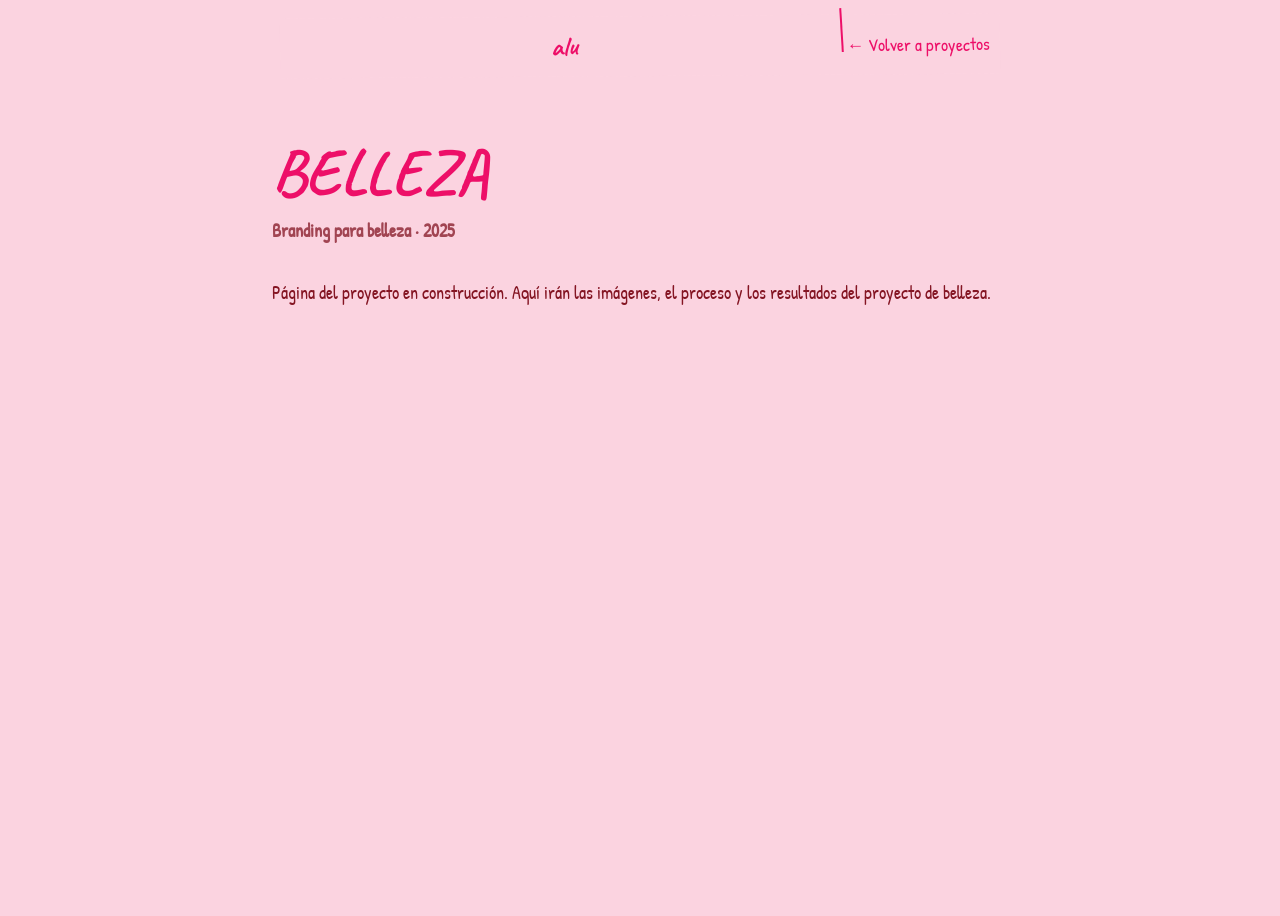
==== proyectos/belleza.html @ 4e46592c "initial commit" ====
<!DOCTYPE html>
<html lang="es">
<head>
  <meta charset="UTF-8">
  <meta name="viewport" content="width=device-width, initial-scale=1.0">
  <title>BELLEZA — Andrea Lucía</title>
  <link rel="preconnect" href="https://fonts.googleapis.com">
  <link rel="preconnect" href="https://fonts.gstatic.com" crossorigin>
  <link href="https://fonts.googleapis.com/css2?family=Caveat:wght@500;700&family=Patrick+Hand&display=swap" rel="stylesheet">
  <link rel="stylesheet" href="../styles.css">
  <link rel="stylesheet" href="proyecto.css">
</head>
<body class="project-page">
  <nav class="nav">
    <a class="nav-logo" href="../index.html">alu</a>
    <div class="nav-links">
      <a href="../index.html#proyectos">← Volver a proyectos</a>
    </div>
  </nav>
  <main class="project-detail">
    <h1>BELLEZA</h1>
    <p class="project-meta">Branding para belleza · 2025</p>
    <p>
      Página del proyecto en construcción. Aquí irán las imágenes, el proceso y
      los resultados del proyecto de belleza.
    </p>
  </main>
</body>
</html>
---- styles.css ----
/* Paleta del boceto PDF + papel de cuaderno */
:root {
  --magenta: #ED0F68;
  --maroon: #841523;
  --pink: #FBD3E0;
  --lime: #D0D98C;
  --orange: #EF4223;
  --paper: #F7F0DE;
  --paper-line: rgba(237, 15, 104, 0.08);
  --font-hand: "Caveat", cursive;
  --font-body: "Patrick Hand", cursive;
}

* { margin: 0; padding: 0; box-sizing: border-box; }

html { scroll-behavior: smooth; }

body {
  font-family: var(--font-body);
  font-size: 1.15rem;
  color: var(--maroon);
  /* papel de cuaderno: rayas horizontales suaves */
  background:
    repeating-linear-gradient(
      transparent 0px, transparent 34px,
      var(--paper-line) 34px, var(--paper-line) 36px
    ),
    var(--paper);
}

h1, h2, h3 { font-family: var(--font-hand); line-height: 1; }

img { max-width: 100%; display: block; }

/* Borde "dibujado a mano": radios asimétricos + ligera rotación */
.sketch-border {
  border: 3px solid var(--magenta);
  border-radius: 255px 25px 225px 25px / 25px 225px 25px 255px;
}

.page-label {
  font-family: var(--font-hand);
  font-size: 1.6rem;
  padding: 1rem 0 0 2.5rem;
  text-decoration: underline wavy var(--magenta) 2px;
  text-underline-offset: 6px;
}

.section-hint {
  font-size: 1rem;
  opacity: 0.7;
  margin: 0.4rem auto 2.2rem;
  text-align: center;
}

/* ---------- 1. Inicio ---------- */
.hero { min-height: 92vh; display: flex; flex-direction: column; }

.nav {
  margin: 1rem auto 0;
  width: min(720px, calc(100% - 3rem));
  display: flex;
  justify-content: space-between;
  align-items: center;
  background: rgba(251, 211, 224, 0.55);
  padding: 0.5rem 0.4rem;
  transform: rotate(-0.4deg);
}

.nav a {
  flex: 1;
  text-align: center;
  color: var(--magenta);
  text-decoration: none;
  font-size: 1.1rem;
  padding: 0.3rem 0.2rem;
  border-right: 2px solid var(--magenta);
}

.nav a:last-child { border-right: none; }

.nav a:hover { text-decoration: underline wavy 2px; text-underline-offset: 5px; }

.nav-logo {
  font-family: var(--font-hand);
  font-weight: 700;
  font-size: 1.7rem !important;
  transform: rotate(-3deg);
}

.hero-content {
  flex: 1;
  display: flex;
  flex-direction: column;
  align-items: center;
  justify-content: center;
  text-align: center;
  padding: 2.5rem 1.5rem 4rem;
}

.hero-avatar {
  margin-bottom: 0.5rem;
  transform: rotate(2deg);
}

.hero h1 {
  font-size: clamp(4rem, 11vw, 7rem);
  font-weight: 700;
  color: var(--magenta);
  transform: rotate(-2deg);
}

.hero-sub {
  margin-top: 0.8rem;
  font-size: clamp(1.3rem, 3vw, 1.7rem);
  max-width: 34ch;
}

.doodle-underline {
  width: 220px;
  height: 14px;
  margin-top: 0.6rem;
}

.hero-tag {
  margin-top: 1.2rem;
  font-size: 1rem;
  opacity: 0.7;
  max-width: 50ch;
}

/* ---------- 2. Sobre mí ---------- */
.about { padding: 4rem 2rem; }

.about-inner {
  max-width: 950px;
  margin: 0 auto;
  display: grid;
  grid-template-columns: 1fr 1.4fr;
  gap: 3.5rem;
  align-items: center;
}

/* Polaroid "foto mía" con clip, como en el cuaderno */
.polaroid {
  position: relative;
  background: #fff;
  padding: 0.9rem 0.9rem 0.5rem;
  border: 3px solid var(--magenta);
  border-radius: 18px 6px 14px 8px / 8px 14px 6px 18px;
  transform: rotate(-4deg);
  width: min(300px, 100%);
  margin: 0 auto;
  box-shadow: 6px 8px 0 rgba(237, 15, 104, 0.18);
  transition: transform 0.3s ease;
}

.polaroid:hover { transform: rotate(-1deg) scale(1.03); }

.paperclip {
  position: absolute;
  top: -22px;
  left: 24px;
  width: 22px;
  height: 44px;
  border: 3px solid var(--maroon);
  border-radius: 11px;
  border-bottom: none;
  transform: rotate(8deg);
}

.polaroid img {
  width: 100%;
  aspect-ratio: 4/5;
  object-fit: cover;
  border-radius: 8px 4px 10px 5px / 5px 10px 4px 8px;
}

.polaroid figcaption {
  font-family: var(--font-hand);
  font-size: 1.5rem;
  text-align: center;
  color: var(--magenta);
  padding: 0.4rem 0 0.2rem;
  transform: rotate(-2deg);
}

.polaroid.photo-missing::before {
  content: "foto de Andrea";
  display: grid;
  place-items: center;
  width: 100%;
  aspect-ratio: 4/5;
  border: 2px dashed var(--magenta);
  border-radius: 8px;
  color: var(--magenta);
  font-family: var(--font-hand);
  font-size: 1.4rem;
}

.about h2 {
  font-size: clamp(3rem, 6vw, 4.2rem);
  color: var(--magenta);
  margin-bottom: 1.2rem;
  transform: rotate(-1deg);
}

.about-hello {
  display: block;
  font-size: 0.45em;
  color: var(--maroon);
  margin-bottom: 0.2rem;
}

.about-text p { margin-bottom: 1rem; line-height: 1.55; }

.about-strong {
  background: linear-gradient(transparent 55%, var(--pink) 55%, var(--pink) 92%, transparent 92%);
  display: inline;
}

/* Educación / Experiencia, lado a lado como en el cuaderno */
.edu-exp {
  max-width: 950px;
  margin: 3.5rem auto 0;
  display: grid;
  grid-template-columns: 1fr 1fr;
  gap: 2rem;
}

.edu, .exp {
  padding: 1.8rem 2rem;
  background: rgba(251, 211, 224, 0.4);
}

.edu { transform: rotate(-0.6deg); }
.exp { transform: rotate(0.6deg); }

.edu h3, .exp h3 {
  font-size: 2rem;
  color: var(--magenta);
  margin-bottom: 1rem;
  text-decoration: underline wavy var(--magenta) 2px;
  text-underline-offset: 8px;
}

.edu ul, .exp ul { list-style: none; }

.edu li, .exp li {
  padding: 0.7rem 0;
  border-bottom: 2px dashed rgba(132, 21, 35, 0.25);
  display: flex;
  flex-direction: column;
}

.edu li:last-child, .exp li:last-child { border-bottom: none; }

.edu li span, .exp li span { font-size: 0.95rem; opacity: 0.75; }

/* ---------- 3. Cita ---------- */
.quote {
  padding: 5rem 2rem;
  text-align: center;
  background: var(--lime);
  border-top: 3px solid var(--maroon);
  border-bottom: 3px solid var(--maroon);
}

.quote blockquote { max-width: 800px; margin: 0 auto; }

.quote blockquote p {
  font-family: var(--font-hand);
  font-weight: 700;
  font-size: clamp(1.8rem, 4vw, 2.8rem);
  color: var(--magenta);
  transform: rotate(-1deg);
}

.quote footer {
  margin-top: 1.5rem;
  display: flex;
  flex-direction: column;
  gap: 0.2rem;
}

.quote cite { font-style: normal; font-weight: 700; }

.quote footer span { font-size: 1rem; opacity: 0.8; }

/* ---------- 4. Testimonios interactivos ---------- */
.testimonials-section { padding: 4.5rem 2rem; }

.testimonials-section h2 {
  font-size: clamp(2.4rem, 5vw, 3.4rem);
  color: var(--magenta);
  text-align: center;
  transform: rotate(-1deg);
}

.testimonials {
  max-width: 1100px;
  margin: 0 auto;
  display: grid;
  grid-template-columns: repeat(3, 1fr);
  gap: 1.8rem;
  align-items: start;
}

.testimonial-card {
  background: #fff;
  overflow: hidden;
  transition: transform 0.25s ease, box-shadow 0.25s ease;
}

.testimonial-card:nth-child(1) { transform: rotate(-1deg); }
.testimonial-card:nth-child(2) { transform: rotate(0.8deg); }
.testimonial-card:nth-child(3) { transform: rotate(-0.5deg); }

.testimonial-card:hover {
  transform: rotate(0deg) translateY(-5px);
  box-shadow: 6px 8px 0 rgba(237, 15, 104, 0.2);
}

.testimonial-card.open {
  background: var(--pink);
  transform: rotate(0deg);
  box-shadow: 6px 8px 0 rgba(237, 15, 104, 0.25);
}

.testimonial-toggle {
  all: unset;
  cursor: pointer;
  display: block;
  width: 100%;
  padding: 1.5rem;
  position: relative;
  box-sizing: border-box;
  font: inherit;
  color: var(--maroon);
}

.testimonial-toggle:focus-visible {
  outline: 3px dashed var(--magenta);
  outline-offset: -3px;
}

.testimonial-toggle p { line-height: 1.45; margin-bottom: 1rem; }

.testimonial-toggle footer { display: flex; flex-direction: column; }

.testimonial-toggle footer strong {
  font-family: var(--font-hand);
  font-size: 1.4rem;
  color: var(--magenta);
}

.testimonial-toggle footer span { font-size: 0.95rem; opacity: 0.75; }

.testimonial-toggle::after {
  content: "+ ver más";
  display: inline-block;
  margin-top: 0.8rem;
  font-family: var(--font-hand);
  font-size: 1.15rem;
  font-weight: 700;
  color: var(--magenta);
  text-decoration: underline wavy 2px;
  text-underline-offset: 4px;
}

.testimonial-card.open .testimonial-toggle::after { content: "− ver menos"; }

.sparkle {
  position: absolute;
  right: 1.2rem;
  bottom: 1.2rem;
  color: var(--orange);
  font-size: 1.1rem;
  letter-spacing: 0.2em;
}

.testimonial-details {
  padding: 0 1.5rem 1.5rem;
  display: grid;
  grid-template-rows: 0fr;
  transition: grid-template-rows 0.3s ease;
}

.testimonial-details > * { overflow: hidden; }

.testimonial-card.open .testimonial-details { grid-template-rows: 1fr; }

.testimonial-details p {
  line-height: 1.5;
  font-style: italic;
  margin-bottom: 1rem;
}

.testimonial-details dl {
  display: flex;
  flex-direction: column;
  gap: 0.4rem;
  border-top: 2px dashed rgba(132, 21, 35, 0.3);
  padding-top: 0.9rem;
}

.testimonial-details dl div { display: flex; gap: 0.5rem; font-size: 0.95rem; }

.testimonial-details dt { font-weight: 700; min-width: 5.5rem; }

/* ---------- Marquee ---------- */
.marquee {
  background: var(--pink);
  overflow: hidden;
  padding: 0.5rem 0;
  border-top: 3px dashed var(--magenta);
  border-bottom: 3px dashed var(--magenta);
  transform: rotate(-0.5deg) scale(1.01);
}

.marquee-track {
  display: flex;
  width: max-content;
  animation: marquee 18s linear infinite;
}

.marquee-track span {
  font-family: var(--font-hand);
  font-weight: 700;
  font-size: 1.5rem;
  color: var(--magenta);
  white-space: nowrap;
}

.marquee-track i { font-style: normal; color: var(--orange); }

@keyframes marquee {
  from { transform: translateX(0); }
  to { transform: translateX(-50%); }
}

/* ---------- 5. Proyectos ---------- */
.projects { padding: 5rem 2rem; text-align: center; }

.projects h2 {
  font-size: clamp(2.6rem, 6vw, 3.8rem);
  color: var(--magenta);
  transform: rotate(-1.5deg);
}

.projects-grid {
  max-width: 1000px;
  margin: 0 auto;
  display: grid;
  grid-template-columns: repeat(auto-fit, minmax(210px, 1fr));
  gap: 1.8rem;
}

.project-card {
  text-decoration: none;
  color: var(--maroon);
  background: #fff;
  padding: 0.8rem;
  transition: transform 0.25s ease, box-shadow 0.25s ease;
}

.project-card:nth-child(odd) { transform: rotate(-1.2deg); }
.project-card:nth-child(even) { transform: rotate(1.2deg); }

.project-card:hover, .project-card:focus-visible {
  transform: rotate(0deg) translateY(-6px);
  box-shadow: 6px 8px 0 rgba(237, 15, 104, 0.2);
}

.project-media {
  border: 2px dashed var(--magenta);
  border-radius: 10px 4px 12px 5px / 5px 12px 4px 10px;
  overflow: hidden;
  aspect-ratio: 4/3;
  background: var(--pink);
}

/* imagen oculta hasta hover, como pide el boceto */
.project-media img {
  width: 100%;
  height: 100%;
  object-fit: cover;
  opacity: 0;
  transform: scale(1.06);
  transition: opacity 0.3s ease, transform 0.4s ease;
}

.project-card:hover .project-media img,
.project-card:focus-visible .project-media img {
  opacity: 1;
  transform: scale(1);
}

.project-media.media-missing { display: grid; place-items: center; }

.project-media.media-missing::after {
  content: "imagen del proyecto";
  font-family: var(--font-hand);
  font-size: 1.2rem;
  color: var(--magenta);
  opacity: 0.7;
}

.project-media.media-missing img { display: none; }

.project-info {
  display: flex;
  justify-content: space-between;
  align-items: center;
  padding: 0.8rem 0.4rem 0.3rem;
}

.project-info h3 {
  font-size: 1.6rem;
  color: var(--magenta);
}

.project-arrow {
  display: grid;
  place-items: center;
  width: 2rem;
  height: 2rem;
  border: 2.5px solid var(--magenta);
  border-radius: 50% 45% 55% 48%;
  color: var(--magenta);
  font-size: 1rem;
  transition: transform 0.25s ease;
}

.project-card:hover .project-arrow { transform: translateX(4px) rotate(-8deg); }

/* ---------- 6. CTA ---------- */
.cta { padding: 4rem 2rem 0; }

.cta-card {
  max-width: 560px;
  margin: 0 auto;
  background: var(--pink);
  padding: 3.5rem 2.5rem;
  text-align: center;
  transform: rotate(-0.8deg);
}

.cta-pill {
  display: inline-block;
  font-family: var(--font-hand);
  font-size: 1.2rem;
  background: var(--lime);
  border: 2px solid var(--maroon);
  border-radius: 999px 800px 999px 850px;
  padding: 0.2rem 1rem;
  margin-bottom: 1.2rem;
  transform: rotate(1.5deg);
}

.cta-card h2 {
  font-size: clamp(2.8rem, 6vw, 4rem);
  color: var(--magenta);
}

.cta-card p {
  margin: 1.2rem auto 2rem;
  line-height: 1.55;
  max-width: 38ch;
}

.cta-button {
  display: inline-flex;
  align-items: center;
  gap: 0.5rem;
  background: var(--magenta);
  color: var(--pink);
  font-family: var(--font-hand);
  font-size: 1.5rem;
  font-weight: 700;
  text-decoration: none;
  padding: 0.6rem 1.8rem;
  border-color: var(--maroon);
  transition: transform 0.2s ease;
}

.cta-button:hover { transform: scale(1.06) rotate(-2deg); }

.footer {
  display: flex;
  justify-content: space-between;
  align-items: center;
  flex-wrap: wrap;
  gap: 1rem;
  padding: 3.5rem 2.5rem 1.5rem;
  font-size: 1rem;
}

.footer-links { display: flex; gap: 1.4rem; }

.footer-links a {
  color: var(--magenta);
  text-decoration: underline wavy 2px;
  text-underline-offset: 4px;
}

/* ---------- Responsive ---------- */
@media (max-width: 820px) {
  .about-inner { grid-template-columns: 1fr; }
  .edu-exp { grid-template-columns: 1fr; }
  .testimonials { grid-template-columns: 1fr; }
  .nav { flex-wrap: wrap; }
  .nav a { font-size: 0.95rem; }
}

@media (prefers-reduced-motion: reduce) {
  .marquee-track { animation: none; }
  html { scroll-behavior: auto; }
}
---- proyectos/proyecto.css ----
.project-page { background: var(--pink); min-height: 100vh; }

.project-detail {
  max-width: 800px;
  margin: 0 auto;
  padding: 4rem 2rem;
}

.project-detail h1 {
  font-size: clamp(2.5rem, 7vw, 4rem);
  color: var(--magenta);
}

.project-meta {
  font-weight: 700;
  margin: 0.8rem 0 2rem;
  opacity: 0.75;
}

.project-detail p { line-height: 1.6; }
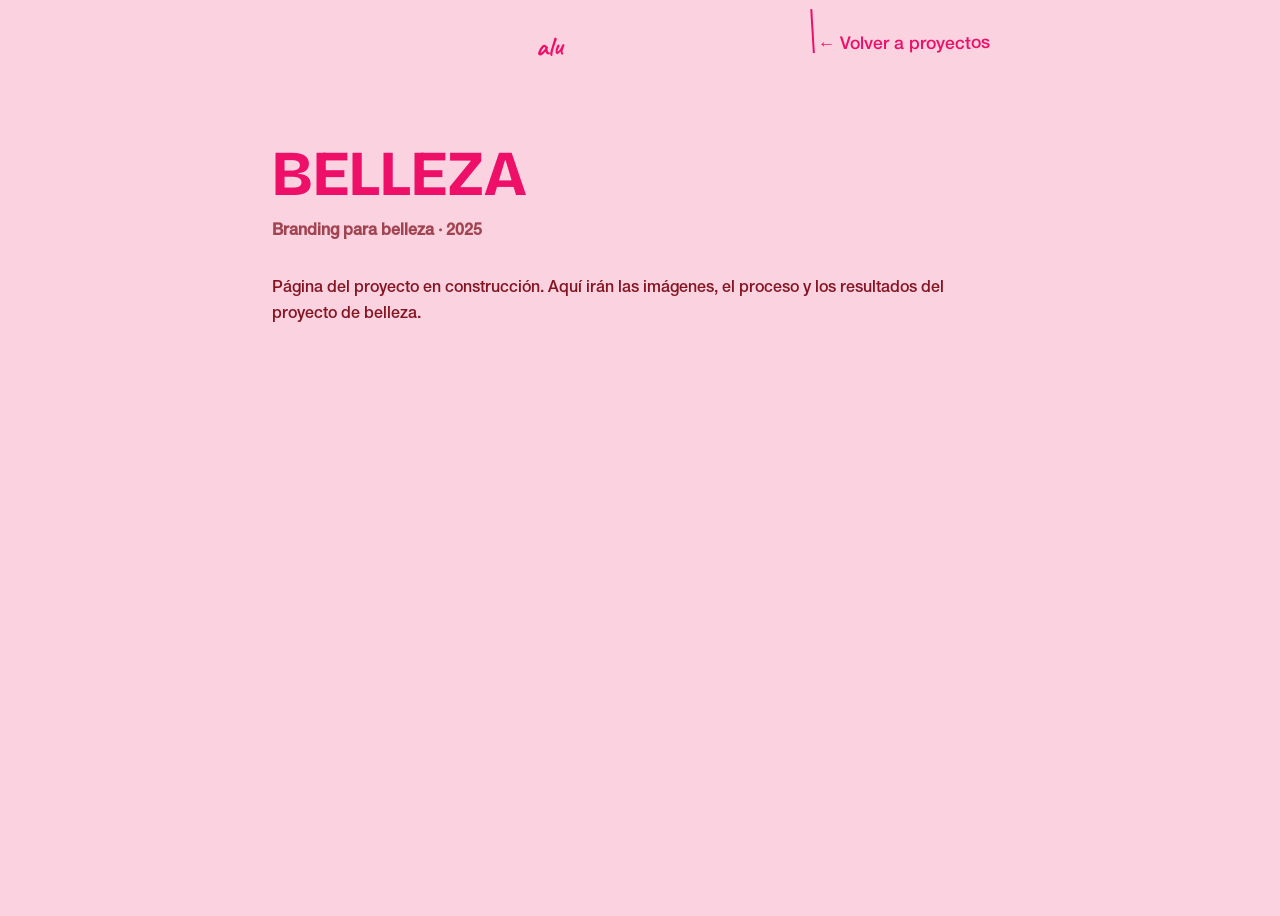
==== commit 03d5bacd: "Assets" ====
--- a/proyectos/belleza.html
+++ b/proyectos/belleza.html
@@ -6,7 +6,7 @@
   <title>BELLEZA — Andrea Lucía</title>
   <link rel="preconnect" href="https://fonts.googleapis.com">
   <link rel="preconnect" href="https://fonts.gstatic.com" crossorigin>
-  <link href="https://fonts.googleapis.com/css2?family=Caveat:wght@500;700&family=Patrick+Hand&display=swap" rel="stylesheet">
+  <link href="https://fonts.googleapis.com/css2?family=Bricolage+Grotesque:opsz,wght@12..96,400..800&family=Caveat:wght@500;700&display=swap" rel="stylesheet">
   <link rel="stylesheet" href="../styles.css">
   <link rel="stylesheet" href="proyecto.css">
 </head>
--- a/styles.css
+++ b/styles.css
@@ -1,4 +1,11 @@
 /* Paleta del boceto PDF + papel de cuaderno */
+@font-face {
+  font-family: "Helvetica Neue LT Pro";
+  src: url("assets/fonts/HelveticaNeueLTProMd.otf") format("opentype");
+  font-weight: 500;
+  font-display: swap;
+}
+
 :root {
   --magenta: #ED0F68;
   --maroon: #841523;
@@ -8,7 +15,8 @@
   --paper: #F7F0DE;
   --paper-line: rgba(237, 15, 104, 0.08);
   --font-hand: "Caveat", cursive;
-  --font-body: "Patrick Hand", cursive;
+  --font-display: "Bricolage Grotesque", sans-serif;
+  --font-body: "Helvetica Neue LT Pro", "Helvetica Neue", Helvetica, Arial, sans-serif;
 }
 
 * { margin: 0; padding: 0; box-sizing: border-box; }
@@ -17,7 +25,8 @@
 
 body {
   font-family: var(--font-body);
-  font-size: 1.15rem;
+  font-weight: 500;
+  font-size: 1rem;
   color: var(--maroon);
   /* papel de cuaderno: rayas horizontales suaves */
   background:
@@ -28,7 +37,7 @@
     var(--paper);
 }
 
-h1, h2, h3 { font-family: var(--font-hand); line-height: 1; }
+h1, h2, h3 { font-family: var(--font-display); line-height: 1.05; }
 
 img { max-width: 100%; display: block; }
 
@@ -104,8 +113,8 @@
 }
 
 .hero h1 {
-  font-size: clamp(4rem, 11vw, 7rem);
-  font-weight: 700;
+  font-size: clamp(2.8rem, 8vw, 5rem);
+  font-weight: 800;
   color: var(--magenta);
   transform: rotate(-2deg);
 }
@@ -199,7 +208,8 @@
 }
 
 .about h2 {
-  font-size: clamp(3rem, 6vw, 4.2rem);
+  font-size: clamp(2.2rem, 5vw, 3.2rem);
+  font-weight: 800;
   color: var(--magenta);
   margin-bottom: 1.2rem;
   transform: rotate(-1deg);
@@ -207,7 +217,8 @@
 
 .about-hello {
   display: block;
-  font-size: 0.45em;
+  font-family: var(--font-hand);
+  font-size: 0.55em;
   color: var(--maroon);
   margin-bottom: 0.2rem;
 }
@@ -237,7 +248,7 @@
 .exp { transform: rotate(0.6deg); }
 
 .edu h3, .exp h3 {
-  font-size: 2rem;
+  font-size: 1.4rem;
   color: var(--magenta);
   margin-bottom: 1rem;
   text-decoration: underline wavy var(--magenta) 2px;
@@ -269,9 +280,9 @@
 .quote blockquote { max-width: 800px; margin: 0 auto; }
 
 .quote blockquote p {
-  font-family: var(--font-hand);
+  font-family: var(--font-display);
   font-weight: 700;
-  font-size: clamp(1.8rem, 4vw, 2.8rem);
+  font-size: clamp(1.4rem, 3vw, 2rem);
   color: var(--magenta);
   transform: rotate(-1deg);
 }
@@ -291,7 +302,7 @@
 .testimonials-section { padding: 4.5rem 2rem; }
 
 .testimonials-section h2 {
-  font-size: clamp(2.4rem, 5vw, 3.4rem);
+  font-size: clamp(1.9rem, 4vw, 2.6rem);
   color: var(--magenta);
   text-align: center;
   transform: rotate(-1deg);
@@ -349,8 +360,8 @@
 .testimonial-toggle footer { display: flex; flex-direction: column; }
 
 .testimonial-toggle footer strong {
-  font-family: var(--font-hand);
-  font-size: 1.4rem;
+  font-family: var(--font-display);
+  font-size: 1.05rem;
   color: var(--magenta);
 }
 
@@ -425,9 +436,9 @@
 }
 
 .marquee-track span {
-  font-family: var(--font-hand);
+  font-family: var(--font-display);
   font-weight: 700;
-  font-size: 1.5rem;
+  font-size: 1.1rem;
   color: var(--magenta);
   white-space: nowrap;
 }
@@ -443,7 +454,8 @@
 .projects { padding: 5rem 2rem; text-align: center; }
 
 .projects h2 {
-  font-size: clamp(2.6rem, 6vw, 3.8rem);
+  font-size: clamp(2rem, 4.5vw, 2.8rem);
+  font-weight: 800;
   color: var(--magenta);
   transform: rotate(-1.5deg);
 }
@@ -516,7 +528,7 @@
 }
 
 .project-info h3 {
-  font-size: 1.6rem;
+  font-size: 1.1rem;
   color: var(--magenta);
 }
 
@@ -559,7 +571,8 @@
 }
 
 .cta-card h2 {
-  font-size: clamp(2.8rem, 6vw, 4rem);
+  font-size: clamp(2.2rem, 5vw, 3rem);
+  font-weight: 800;
   color: var(--magenta);
 }
 
@@ -575,8 +588,8 @@
   gap: 0.5rem;
   background: var(--magenta);
   color: var(--pink);
-  font-family: var(--font-hand);
-  font-size: 1.5rem;
+  font-family: var(--font-display);
+  font-size: 1.05rem;
   font-weight: 700;
   text-decoration: none;
   padding: 0.6rem 1.8rem;
